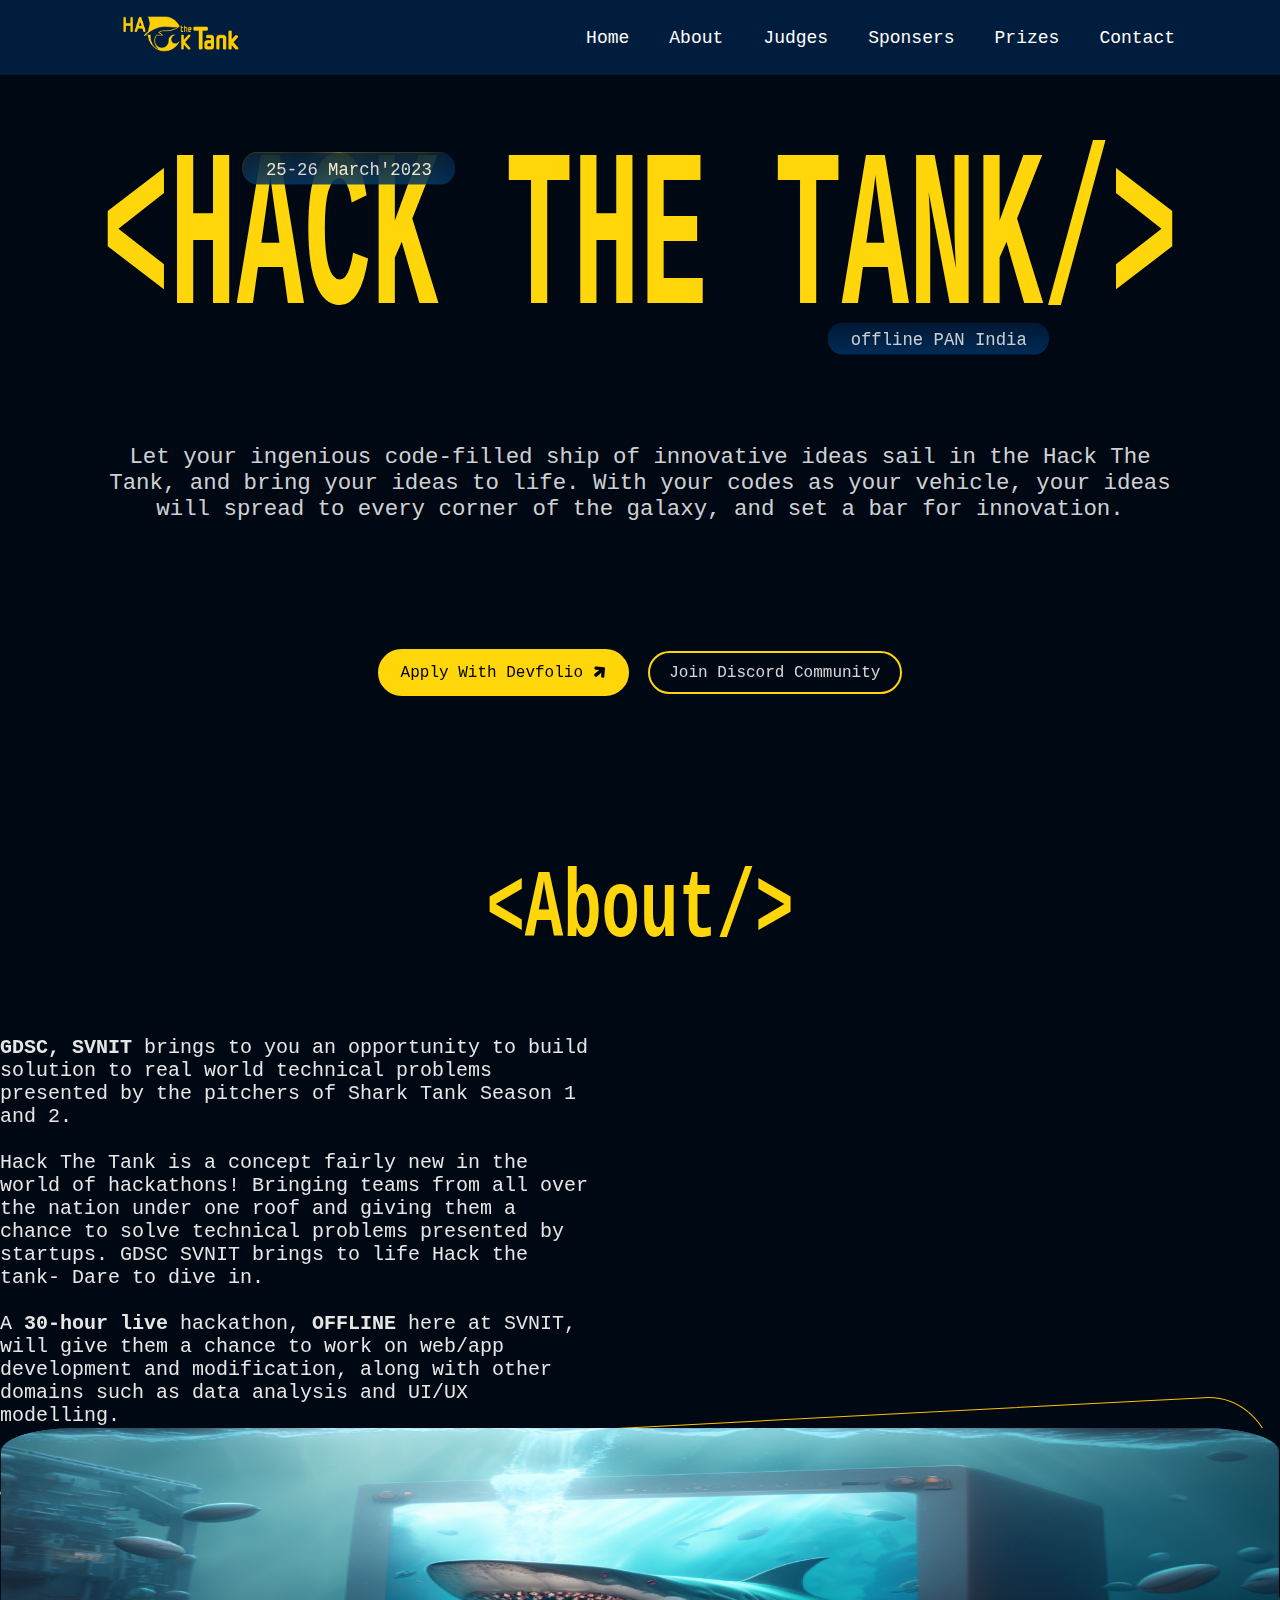
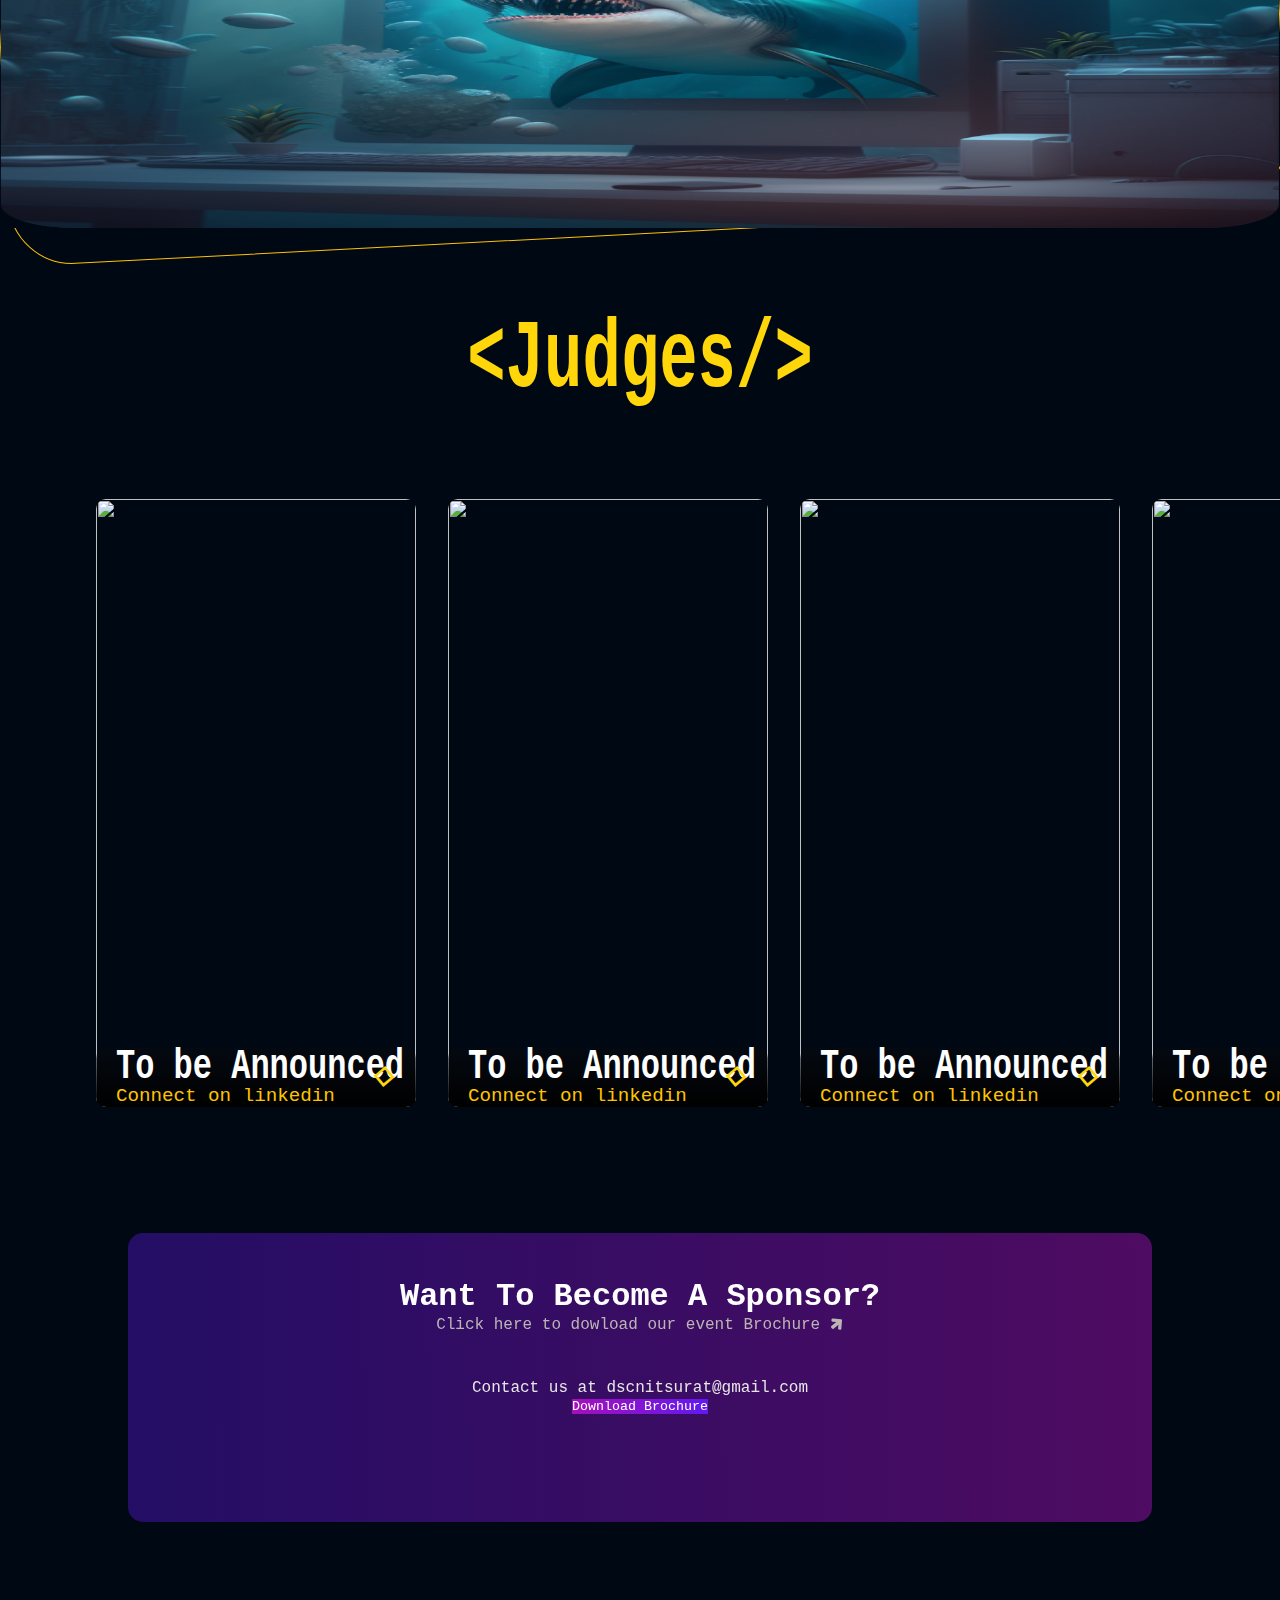
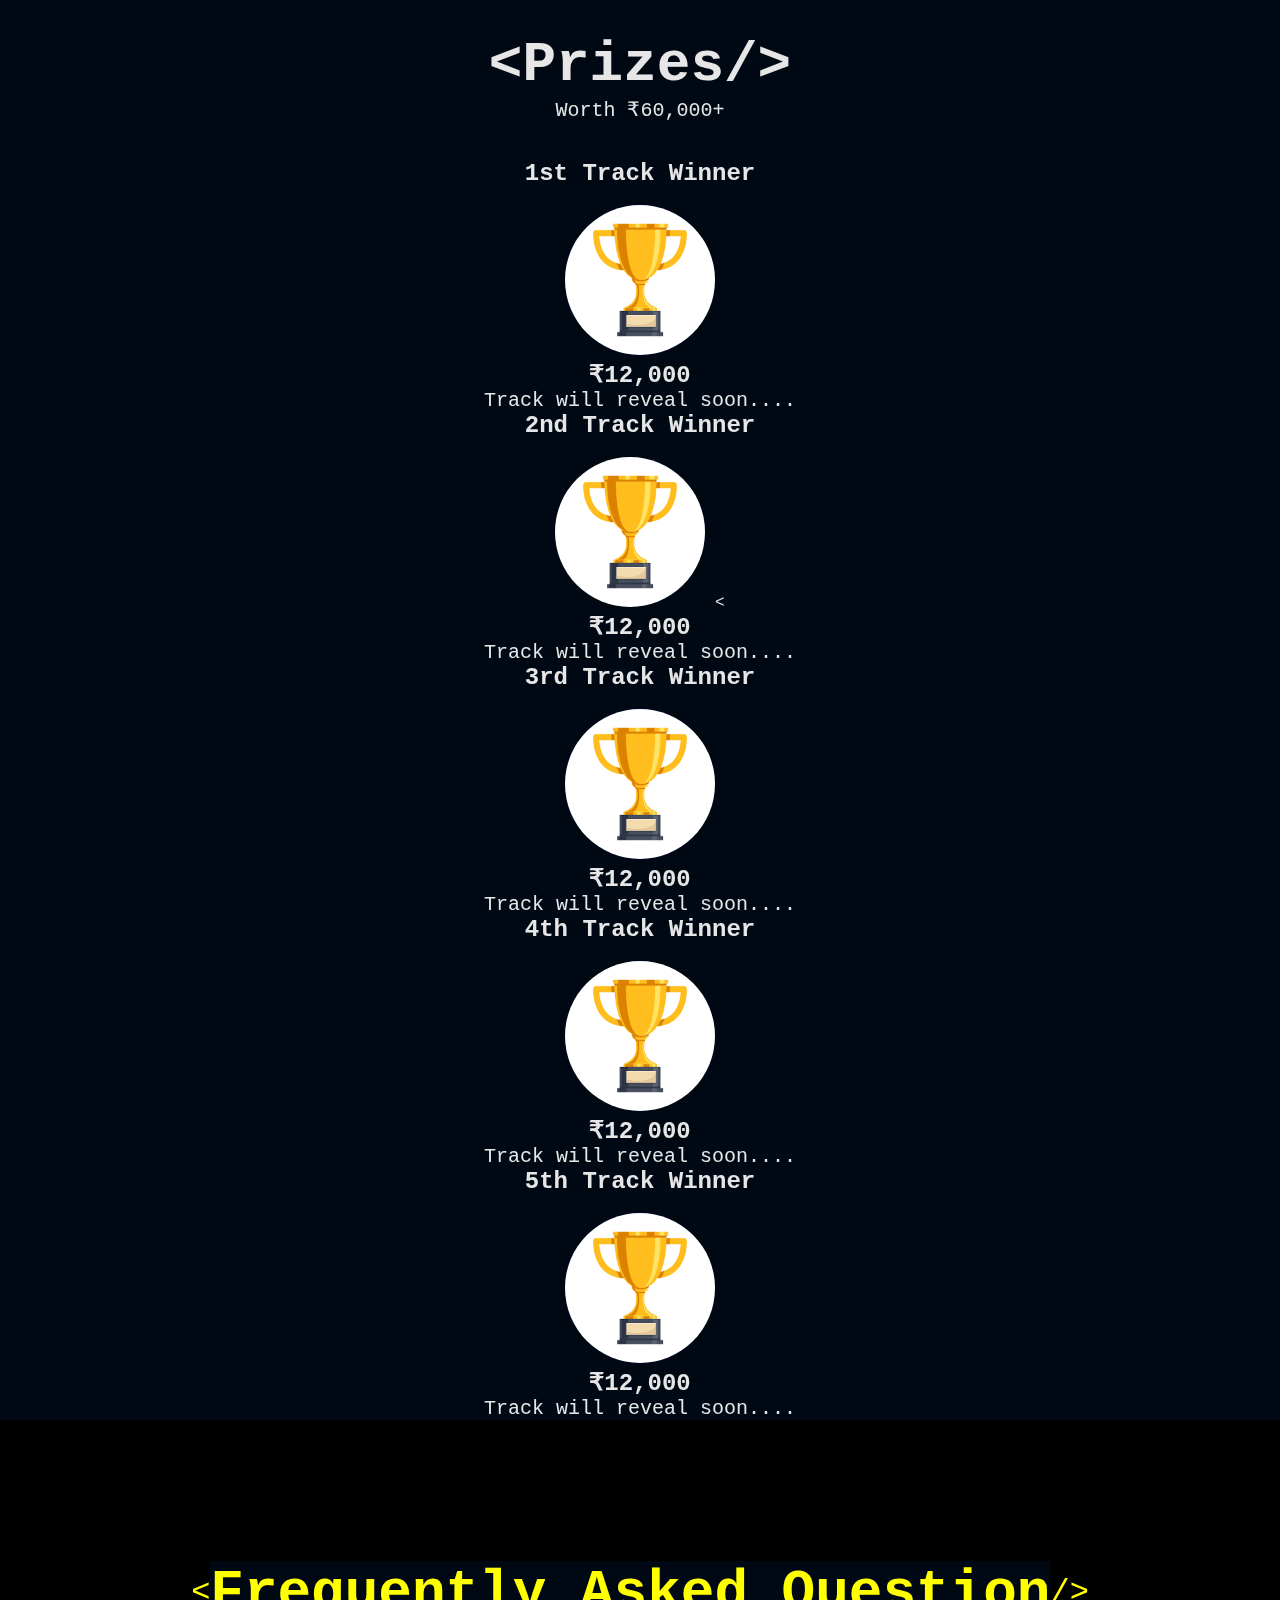
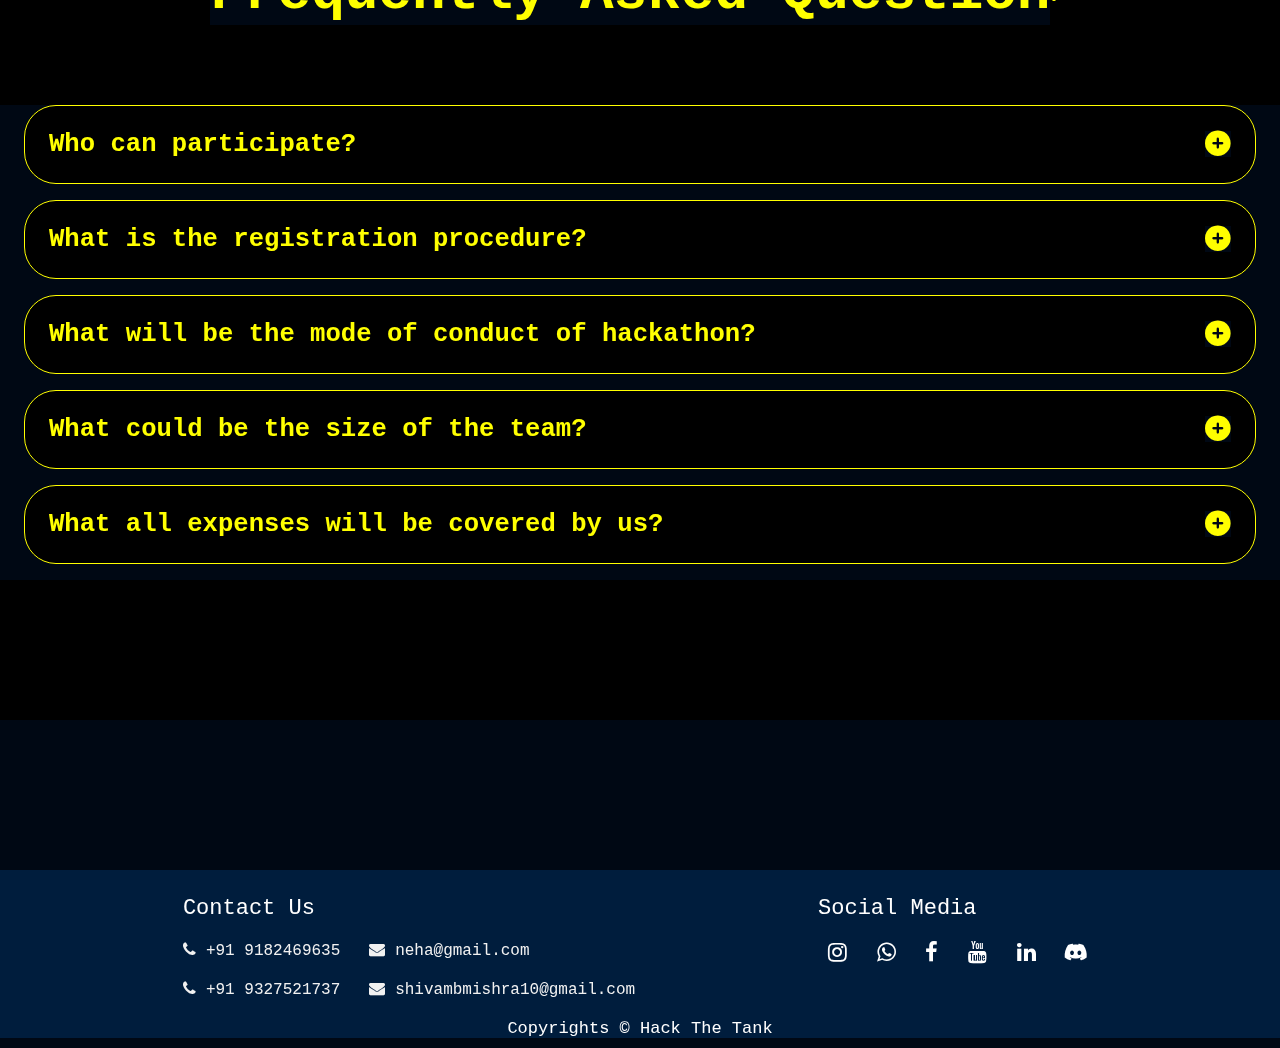
==== index.html @ 2a697204 "files updated" ====
<!DOCTYPE html>
<html lang="en">

<head>
    <meta charset="UTF-8">
    <meta http-equiv="X-UA-Compatible" content="IE=edge">
    <meta name="viewport" content="width=device-width, initial-scale=1.0">
    <title>Hack the Tank</title>
    <link rel="preconnect" href="https://fonts.gstatic.com" crossorigin>
    <link href="https://fonts.googleapis.com/css2?family=Montserrat:wght@100;400;900&family=Ubuntu&display=swap"
        rel="stylesheet">
    <link rel="stylesheet" href="https://cdnjs.cloudflare.com/ajax/libs/font-awesome/6.3.0/css/all.min.css">
    <link rel="stylesheet" href="https://cdnjs.cloudflare.com/ajax/libs/font-awesome/5.15.4/css/all.min.css" />
    <link href="https://cdn.jsdelivr.net/npm/bootstrap@5.3.0-alpha1/dist/css/bootstrap.min.css" rel="stylesheet"
        integrity="sha384-GLhlTQ8iRABdZLl6O3oVMWSktQOp6b7In1Zl3/Jr59b6EGGoI1aFkw7cmDA6j6gD" crossorigin="anonymous">
    <script src="https://cdn.jsdelivr.net/npm/bootstrap@5.3.0-alpha1/dist/js/bootstrap.bundle.min.js"
        integrity="sha384-w76AqPfDkMBDXo30jS1Sgez6pr3x5MlQ1ZAGC+nuZB+EYdgRZgiwxhTBTkF7CXvN"
        crossorigin="anonymous"></script>
    <link rel="stylesheet" href="navbar.css">
    <link rel="stylesheet" href="index.css">
    <link rel="stylesheet" href="about.css">
    <link rel="stylesheet" href="mentor.css">
    <link rel="stylesheet" href="sponsor.css">
    <link rel="stylesheet" href="styles.css">
    <link rel="stylesheet" href="fre_style.css">
    <link rel="stylesheet" href="footer.css">
</head>

<body>
    <nav>
        <i class="bi bi-list" id="menu-toggler"></i>
        <div class="log">
            <a href="#">
        <img  src="./images/LOG.png" width="135px" height="50px"/>
    </a>
    </div>
        <ul class="menu-items">
            <li class="list-items"><a href="#"></span>Home</a></li>
            <li class="list-items"><a href="#about"></span>About</a></li>
            <li class="list-items"><a href="#mentors"></span>Judges</a></li>
            <li class="list-items"><a href="#sponsi"></span>Sponsers</a></li>
            <li class="list-items"><a href="#prizes"></span>Prizes</a></li>
            
            <li class="list-items"><a href="#footer"></span>Contact</a></li>

        </ul>
    </nav>

    <!-- landing-page section -->
    <div class="landing-page">
        <div class="heading">
            <div>
                <<span class="title">HACK THE TANK/</span>>
                    <button class="date">25-26 March'2023</button>
                    <button class="pan">offline PAN India</button>
            </div>
            <div class="tx">Let your ingenious code-filled ship of innovative ideas sail in the Hack The Tank, and bring your
                ideas to life. With your codes as your vehicle, your ideas will spread to every corner of the
                galaxy, and set a bar for innovation.</div>

        </div>
        <div class="primary-btn">
            <button onclick="window.location.href='https://devfolio.co/discover';">
                <div class="reg">Apply With Devfolio <i class="fa fa-arrow-right" aria-hidden="true"
                        style="background: transparent;"></i></div>
            </button>
            <button class="join" onclick="window.location.href='https://devfolio.co/discover';">Join Discord Community</button>
        </div>
        <!-- <div class="social">
            <div><i class="fa fa-google" aria-hidden="true"></i>oogle</div>
            <div>facebook</div>
            <div><i class="fa fa-youtube-play" aria-hidden="true"></i>YouTube</div>
            <div><i class="fa fa-pinterest" aria-hidden="true"></i>Pinterest</div>
            <div><i class="fa fa-twitch" aria-hidden="true"></i>twitch</div>
            <div>webflow</div>
        </div> -->


        <!-- about section -->
        <div class="about-event" id="about">
            <h2>
                <<span>About</span>/>
            </h2>
            <div class="d-flex flex-wrap justify-content-around">
                <div class="left d-flex flex-column align-items-around justify-content-around">
                    <p class="cnt">

                        <B>GDSC, SVNIT</B> brings to you an opportunity to build solution to real world technical problems presented by the pitchers of
                        Shark Tank Season 1 and 2.
                        <br>
                        <br>
                        Hack The Tank is a concept fairly new in the world of hackathons! Bringing teams from all over the nation under one roof and giving them
                        a chance to solve technical problems presented by startups. GDSC SVNIT brings to life Hack the tank- Dare to dive in.
                        <br>
                        <br>
                        A <B>30-hour live</B> hackathon, <B>OFFLINE</B> here at SVNIT, will give them a chance to work on web/app development and modification, along
                        with other domains such as data analysis and UI/UX modelling.


                    </p>
                    <!-- <div class="btn">
                            <button><div class="reg">Register Now <i class="fa fa-arrow-right" aria-hidden="true" style="background: transparent;"></i></div></button>
                            <button class="join">Join Community</button>
                        </div> -->

                </div>
                <div class="right p-3">
                    <div class="box rotate-img">
                        <img src="images/shark.png" width="400px" height="400px" />
                        <!-- <div class="blur-box shark-code-blast">Shark + Code = Blast</div>
                        <div class="blur-box real-world-problems">Solve Real World Problems</div> -->
                    </div>
                </div>

            </div>


        </div>
        <div class="item"></div>

        <!-- mentors section -->
        <div class="mentors" id="mentors">
            <h2>
                <<span>Judges</span>/>
            </h2>
            <div class="cards">
                <ul class="list">
                    <li>
                        <div class="card">
                            <img src="https://tse1.mm.bing.net/th?id=OIP.k48HnEv9lTDXYWGV1NhrzAHaLG&pid=Api&P=0">
                            <div>
                                <h4>To be Announced</h4>
                                <a href="#" style="text-decoration: none;"><p>Connect on linkedin</p></a>
                                <a href="#" class="link"><i class="fa fa-arrow-right" aria-hidden="true"
                                        style="background: transparent;"></i></a>
                            </div>
                        </div>
                    </li>
                    <li>
                        <div class="card">
                            <img src="https://tse1.mm.bing.net/th?id=OIP.k48HnEv9lTDXYWGV1NhrzAHaLG&pid=Api&P=0">
                            <div>
                                <h4>To be Announced</h4>
                                <a href="#" style="text-decoration: none;"><p>Connect on linkedin</p></a>
                                <a href="#" class="link"><i class="fa fa-arrow-right" aria-hidden="true"
                                        style="background: transparent;"></i></a>
                            </div>
                        </div>
                    </li>
                    <li>
                        <div class="card">
                            <img src="https://tse1.mm.bing.net/th?id=OIP.k48HnEv9lTDXYWGV1NhrzAHaLG&pid=Api&P=0">
                            <div>
                                <h4>To be Announced</h4>
                                <a href="#" style="text-decoration: none;"><p>Connect on linkedin</p></a>
                                <a href="#" class="link"><i class="fa fa-arrow-right" aria-hidden="true"
                                        style="background: transparent;"></i></a>
                            </div>
                        </div>
                    </li>
                    <li>
                        <div class="card">
                            <img src="https://tse1.mm.bing.net/th?id=OIP.k48HnEv9lTDXYWGV1NhrzAHaLG&pid=Api&P=0">
                            <div>
                                <h4>To be Announced</h4>
                                <a href="#" style="text-decoration: none;"><p>Connect on linkedin</p></a>
                                <a href="#" class="link"><i class="fa fa-arrow-right" aria-hidden="true"
                                        style="background: transparent;"></i></a>
                            </div>
                        </div>
                    </li>
                    <li>
                        <div class="card">
                            <img src="https://tse1.mm.bing.net/th?id=OIP.k48HnEv9lTDXYWGV1NhrzAHaLG&pid=Api&P=0">
                            <div>
                                <h4>To be Announced</h4>
                                <a href="#" style="text-decoration: none;"><p>Connect on linkedin</p></a>
                                <a href="#" class="link"><i class="fa fa-arrow-right" aria-hidden="true"
                                        style="background: transparent;"></i></a>
                            </div>
                        </div>
                    </li>
                    <!-- <li>
                        <div class="card">
                            <img src="https://tse1.mm.bing.net/th?id=OIP.k48HnEv9lTDXYWGV1NhrzAHaLG&pid=Api&P=0">
                            <div>
                                <h4>To be Announced</h4>
                                <a href="#" style="text-decoration: none;"><p>Connect on linkedin</p></a>
                                <a href="#" class="link"><i class="fa fa-arrow-right" aria-hidden="true"
                                        style="background: transparent;"></i></a>
                            </div>
                        </div>
                    </li> -->
                </ul>
            </div>
        </div>

        <div class="sponser" id="sponsi">
            <span><h1>Want To Become A Sponsor?</h1></span>
            <a href="https://drive.google.com/file/d/17ED9cQ2px_5sQPadEXM6lPKBsqEjgon-/view?usp=share_link" download>Click here to dowload our event Brochure <i class="fa fa-arrow-right" aria-hidden="true"
                    style="background: transparent; transform: rotate(-40deg);"></i></a>
            <p>Contact us at dscnitsurat@gmail.com</p>
            <button class="btn btn-lg rounded-2" type="submit" onclick="window.open('https://drive.google.com/file/d/17ED9cQ2px_5sQPadEXM6lPKBsqEjgon-/view?usp=share_link')">Download Brochure</button>
        </div>
        <div id="prizes">
            <div class="prize-heading">
                <!-- <h1 style="font-size: 3rem;">Prizes</h1> -->
                <h2 style="font-size: 3.5rem;">
                    <<span>Prizes</span>/>
                </h2>
                <p class="cnt">Worth ₹60,000+</p>
            </div>
            <div class="row">
                
                <div class="prize-box col col-lg-1.2">
                    <h2>1st Track Winner</h2>
                        <br>
                    <img class="prize-img"
                        src="[data-uri]"
                        alt="trophy-img">
                    <h1>₹12,000</h1>
                    <p style="font-size: 20px;">Track will reveal soon....</p>
                </div>
                <div class="prize-box col col-lg-1.2">
                    <h2>2nd Track Winner</h2>
                        <br>
                    <img class="prize-img"
                        src="[data-uri]"
                        alt="trophy-img">
                    <  <h1>₹12,000</h1>
                    <p style="font-size: 20px;">Track will reveal soon....</p>
                </div>
                <div class="prize-box col col-lg-1.2">
                    <h2>3rd Track Winner</h2>
                        <br>
                    <img class="prize-img"
                        src="[data-uri]"
                        alt="trophy-img">
                        <h1>₹12,000</h1>
                    <p style="font-size: 20px;">Track will reveal soon....</p>
                </div>
                <div class="prize-box col col-lg-1.2">
                    <h2>4th Track Winner</h2>
                        <br>
                    <img class="prize-img"
                        src="[data-uri]"
                        alt="trophy-img">
                        <h1>₹12,000</h1>
                    <p style="font-size: 20px;">Track will reveal soon....</p>
                </div>
                <div class="prize-box col col-lg-1.2">
                    <h2>5th Track Winner</h2>
                        <br>
                    <img class="prize-img"
                        src="[data-uri]"
                        alt="trophy-img">
                        <h1>₹12,000</h1>
                    <p style="font-size: 20px;">Track will reveal soon....</p>
                </div>
            </div>
        </div>
        <div class="fre_questions">
            <div>


                <div class="top_freq">
                    <<span><h2 style="font-size: 3.5rem;">Frequently Asked Question</h2></span>/>

                </div>

                <div class="container">
                    <div class="acord">
                        <div class="acord-item" id="question1">
                            <a href="#question1" class="acord-link">
                                Who can participate?
                                <i class="fa-sharp fa-solid fa-circle-plus"></i>
                                <i class="fa-sharp fa-regular fa-circle-xmark"></i>



                            </a>
                            <div class="answer">
                                <p>
                                    All university students irrespective of any course are eligible to apply.
                                </p>

                            </div>
                        </div>

                        <div class="acord-item" id="question2">
                            <a href="#question2" class="acord-link">
                                What is the registration procedure?
                                <i class="fa-sharp fa-solid fa-circle-plus"></i>
                                <i class="fa-sharp fa-regular fa-circle-xmark"></i>



                            </a>
                            <div class="answer">

                                <p>Simply click on "Apply with Devfolio" button on our website and fill out the form. RSVP and other details will be shared closer to the hackathon.</p>


                            </div>
                        </div>

                        <div class="acord-item" id="question3">
                            <a href="#question3" class="acord-link">
                                What will be the mode of conduct of hackathon?
                                <i class="fa-sharp fa-solid fa-circle-plus"></i>
                                <i class="fa-sharp fa-regular fa-circle-xmark"></i>



                            </a>
                            <div class="answer">
                                <p>OFFLINE mode at NIT SURAT Campus itself.</p>

                            </div>
                        </div>

                        <div class="acord-item" id="question4">
                            <a href="#question4" class="acord-link">
                                What could be the size of the team?
                                <i class="fa-sharp fa-solid fa-circle-plus"></i>
                                <i class="fa-sharp fa-regular fa-circle-xmark"></i>



                            </a>
                            <div class="answer">
                                <p>You can make teams of up to 4 members. Lone wolfs are also welcome.</p>

                            </div>
                        </div>
                        <div class="acord-item" id="question5">
                            <a href="#question5" class="acord-link">
                                What all expenses will be covered by us?
                                <i class="fa-sharp fa-solid fa-circle-plus"></i>
                                <i class="fa-sharp fa-regular fa-circle-xmark"></i>



                            </a>
                            <div class="answer">
                                <p>Food, snacks,coffee and accommodation. As we are a student-run hackathon, travelling expenses won't be covered.</p>

                            </div>
                        </div>


                    </div>
                </div>
            </div>
        </div>

        <div class="main-footer">
            <div id="footer">
                <div class="contactDetails">
                    <h1>Contact Us</h1>
                    <!-- <span> -->
                    <li>
                      
                        <a href="tel:+919182469635">
                            <div class="fa fa-phone"></div>+91 9182469635  
                        </a>
                   
                    <!-- </li>
                    <li> -->
                        &nbsp
                        <a href="mailto:neha@gmail.com">
                            <div class="fa fa-envelope"></div>neha@gmail.com
                        </a>
                  
                    </li>
                  
                    <li>
                        <a href="tel:+919327521737">
                            <div class="fa fa-phone"></div>+91 9327521737
                        </a>
                    <!-- </li>
                    <li> -->
                        &nbsp
                        <a href="mailto:shivambmishra10@gmail.com">
                            <div class="fa fa-envelope"></div>shivambmishra10@gmail.com
                        </a>
                    </li>
                <!-- </span> -->
                </div>
                <div class="sociallogos">
                    <h1>Social Media</h1>
                    <div class="logobox">
                        <a target="_blank" href="https://www.instagram.com/dsc_nitsurat/?hl=en" class="fa fa-instagram"></a>
                        <a href="" class="fa fa-whatsapp"></a>
                        <a href="" class="fa fa-facebook"></a>
                        <a href="" class="fa fa-youtube"></a>
                        <a target="_blank" href="https://www.linkedin.com/company/dsc-nit-surat-powered-by-google-developers/" class="fa fa-linkedin"></a>
                        <a href="" class="bi bi-discord"></a>
                    </div>
                </div>
            </div>
            <footer class="copyright">Copyrights © Hack The Tank</footer>
        </div>
    </div>
    <script src="navbar.js"></script>
    <script type="module" src="https://unpkg.com/ionicons@5.5.2/dist/ionicons/ionicons.esm.js"></script>
    <script nomodule src="https://unpkg.com/ionicons@5.5.2/dist/ionicons/ionicons.js"></script>
</body>

</html>
---- navbar.css ----
@import url('https://fonts.googleapis.com/css2?family=Roboto:wght@100;300;400;500;700&display=swap');
@import url("https://cdn.jsdelivr.net/npm/bootstrap-icons@1.10.3/font/bootstrap-icons.css");

* {
    margin: 0;
    padding: 0;
    font-family: -apple-system, BlinkMacSystemFont, 'Segoe UI', 'Roboto', 'Oxygen',
    'Ubuntu', 'Cantarell', 'Fira Sans', 'Droid Sans', 'Helvetica Neue',
    sans-serif;
  -webkit-font-smoothing: antialiased;
  -moz-osx-font-smoothing: grayscale;

   

  font-family: source-code-pro, Menlo, Monaco, Consolas, 'Courier New',
    monospace;
}

nav {
    background-color: #001d3d;
    color: white;
    padding: 10px 10px;
    display: flex;
    justify-content: space-between;
    align-items: center;
    font-weight: 300;
    position: fixed;
    top:0;
    z-index:100;
    width: 100vw;
    font-size: large;
}
 
nav *{
    background-color: #001d3d;
}

.logo {
    margin-left: 90px;
    font-weight: 300;
}

nav ul {
    padding: 0;
    display: flex;
    justify-content: space-evenly;
    align-items: center;
    margin-right: 75px;
}

nav ul li {
    list-style-type: none;
    margin: 0px 20px;
}

nav ul li a {
    text-decoration: none;
    color: white;
}

.slash {
    color: #003566;
}

#menu-toggler {
    margin-left: 10px;
    display: none;
    position: relative;
    z-index:2;
    font-size:24px;
}

#search-button {
    font-weight: 50 !important;
    padding: 10px 12px;
    border: 1px solid rgb(163, 163, 163);
    border-radius: 50%;
}

@keyframes expand-sidebar {
    0% {
        left: -70vw;
    }

    100% {
        left: 0vw;
    }
}
@keyframes contract-sidebar {
    0% {
        left: 0vw;
    }

    100% {
        left: -70vw;
    }
}

@media screen and (max-width: 725px) {
    .logo{
        margin: 0px auto;
    }
    #menu-toggler {
        display: unset;
    }

    .menu-items {
        width:50vw;
        display:none;
        /* later on display will be changed to flex using js */
        flex-direction: column;
        justify-content: flex-start;
        position: absolute;
        top:10px;
        left:0vw;
        margin-top: 40px;
        background-color: #001d3d;
        margin-left: 0;
        height: 100vh;
        animation: contract-sidebar 0.2s linear 1;
    }

    nav ul li {
        margin: 10px 0;
    }

    .nav-visible {
        z-index: 5;
        position: absolute;
        left: 0vw;
        animation: expand-sidebar 0.2s linear 1;
    }
    .nav-hidden{
        position: absolute;
        left: -70vw;
        animation: contract-sidebar 0.2s linear 1;
    }
}
---- index.css ----
@import url('https://fonts.googleapis.com/css2?family=Roboto:wght@100;300;400;500;700&display=swap');

:root{
    --primary:#001D3D;
    --background:#000814;
    --secondary:#003566;
    --text:#FFC300;
    --textSecondary:white;
    --shadow:rgba(0, 0, 0, 0.35) 0px 5px 15px;
    --border:#ffd60a;
  }
  
  *{
    margin: 0;
    padding: 0;
    box-sizing: border-box;
    background-color: var(--background);
  }
  body {
    margin: 0;
    font-family: -apple-system, BlinkMacSystemFont, 'Segoe UI', 'Roboto', 'Oxygen',
      'Ubuntu', 'Cantarell', 'Fira Sans', 'Droid Sans', 'Helvetica Neue',
      sans-serif;
    -webkit-font-smoothing: antialiased;
    -moz-osx-font-smoothing: grayscale;
  }
  
  code {
    font-family: source-code-pro, Menlo, Monaco, Consolas, 'Courier New',
      monospace;
  }
  body{
    
    overflow-x: hidden;
  }

  .landing-page{
    margin-top: 2vh;
  }

  
  .landing-page .heading{
    display: flex;
    flex-direction: column;
    gap: 3vh;
    cursor: default;
    position: relative;
  }

  .landing-page .date{
    position: absolute;
    top:18px;
    left:290px;
    /* font-family: 'Roboto',sans-serif; */
   
      
      font-family: -apple-system, BlinkMacSystemFont, 'Segoe UI', 'Roboto', 'Oxygen',
        'Ubuntu', 'Cantarell', 'Fira Sans', 'Droid Sans', 'Helvetica Neue',
        sans-serif;
      -webkit-font-smoothing: antialiased;
      -moz-osx-font-smoothing: grayscale;
    
    
  
      font-family: source-code-pro, Menlo, Monaco, Consolas, 'Courier New',
        monospace;
    
    text-align: center;
    padding: 0.3vh 1vw;
    color: white;
    background: linear-gradient(var(--primary),var(--secondary));
    opacity: 0.8;
    border-radius: 25px;
    -webkit-backdrop-filter: blur(10px);
    backdrop-filter: blur(10px);
    font-size: 0.6rem;
    cursor: pointer;
    transform: scaleX(1.8);
    border: none;
  }

  .landing-page .pan{
    position: absolute;
    top:103px;
    right:280px;
    font-family: -apple-system, BlinkMacSystemFont, 'Segoe UI', 'Roboto', 'Oxygen',
    'Ubuntu', 'Cantarell', 'Fira Sans', 'Droid Sans', 'Helvetica Neue',
    sans-serif;
  -webkit-font-smoothing: antialiased;
  -moz-osx-font-smoothing: grayscale;



  font-family: source-code-pro, Menlo, Monaco, Consolas, 'Courier New',
    monospace;
    text-align: center;
    padding: 0.3vh 1vw;
    color: white;
    background: linear-gradient(var(--primary),var(--secondary));
    opacity: 0.8;
    border-radius: 25px;
    -webkit-backdrop-filter: blur(10px);
    backdrop-filter: blur(10px);
    font-size: 0.6rem;
    cursor: pointer;
    transform: scaleX(1.8);
    border: none;
  }

  .landing-page .heading div:first-child{
    font-size: 7rem;
    font-family: -apple-system, BlinkMacSystemFont, 'Segoe UI', 'Roboto', 'Oxygen',
    'Ubuntu', 'Cantarell', 'Fira Sans', 'Droid Sans', 'Helvetica Neue',
    sans-serif;
  -webkit-font-smoothing: antialiased;
  -moz-osx-font-smoothing: grayscale;



  font-family: source-code-pro, Menlo, Monaco, Consolas, 'Courier New',
    monospace;
    text-align: center;
    margin: 18vh 0 8vh 0;
    color: var(--border);
    transform:scaleY(2);
    font-weight: bold;
  }

  .landing-page .heading .tx{
    font-family: -apple-system, BlinkMacSystemFont, 'Segoe UI', 'Roboto', 'Oxygen',
    'Ubuntu', 'Cantarell', 'Fira Sans', 'Droid Sans', 'Helvetica Neue',
    sans-serif;
  -webkit-font-smoothing: antialiased;
  -moz-osx-font-smoothing: grayscale;



  font-family: source-code-pro, Menlo, Monaco, Consolas, 'Courier New',
    monospace;
    text-align: center;
    margin: 3vw 8vw;
    color: rgba(255, 255, 255, 0.836);
    font-size: 1.4rem;
  }

   .primary-btn{
    display: flex;
    justify-content: center;
    align-items: center;
    gap: 1.5vw;
  }

   .primary-btn button div{
    font-family: -apple-system, BlinkMacSystemFont, 'Segoe UI', 'Roboto', 'Oxygen',
        'Ubuntu', 'Cantarell', 'Fira Sans', 'Droid Sans', 'Helvetica Neue',
        sans-serif;
      -webkit-font-smoothing: antialiased;
      -moz-osx-font-smoothing: grayscale;
    
    
  
      font-family: source-code-pro, Menlo, Monaco, Consolas, 'Courier New',
        monospace;
    text-align: center;
    margin: -1px;
    padding: 1.2vh 1.5vw;
    color: black;
    background-color: var(--border);
    border: 2px solid var(--border);
    border-radius: 25px;
    font-size: medium;
  }

  .primary-btn button{
    border: 2px solid var(--border);
    border-radius: 25px;
    background: transparent;
  }

  .reg i{
    transform: rotate(-40deg);
  }

   .reg{
    transition: 0.1s ease;
    cursor: pointer;
  }

   .reg:hover{
    transform: rotate(-7deg);
    transition: 0.1s ease;
  }

   .primary-btn button:last-child{
    font-family: -apple-system, BlinkMacSystemFont, 'Segoe UI', 'Roboto', 'Oxygen',
    'Ubuntu', 'Cantarell', 'Fira Sans', 'Droid Sans', 'Helvetica Neue',
    sans-serif;
  -webkit-font-smoothing: antialiased;
  -moz-osx-font-smoothing: grayscale;



  font-family: source-code-pro, Menlo, Monaco, Consolas, 'Courier New',
    monospace;
    text-align: center;
    margin: 10vh 0vw;
    padding: 1.2vh 1.5vw;
    color: rgba(255, 255, 255, 0.836);
    background-color: transparent;
    border: 2px solid var(--border);
    border-radius: 25px;
    font-size: medium;
    cursor: pointer;
  }

  .landing-page .social{
    display: grid;
    width: 100%;
    gap:1rem;
    grid-template-columns: repeat(auto-fit, minmax(100px,1fr));
    text-align: center;
    margin: 0 auto;
    margin-top: 15vh;
    margin-bottom: 3vh;
  }

  .landing-page .social div{
    font-size: 2rem;
    font-family: -apple-system, BlinkMacSystemFont, 'Segoe UI', 'Roboto', 'Oxygen',
    'Ubuntu', 'Cantarell', 'Fira Sans', 'Droid Sans', 'Helvetica Neue',
    sans-serif;
  -webkit-font-smoothing: antialiased;
  -moz-osx-font-smoothing: grayscale;



  font-family: source-code-pro, Menlo, Monaco, Consolas, 'Courier New',
    monospace;
    color: rgb(158, 155, 155);
  }

@media screen and (max-width:1024px){
  .landing-page .pan,.landing-page .date{
    font-size: 0.4rem;
  }
  .landing-page .heading div:first-child{
    font-size: 5rem;
  }
  .landing-page .heading .tx{
    font-size: small;
  }
  .landing-page .btn button div,.landing-page .btn button:last-child{
    font-size: small;
  }
  .landing-page .social div{
    font-size: 1.5rem;
  }
  .landing-page .pan{
    top:70px;
    right:230px;
  }
  .landing-page .date{
    top:12px;
    left:240px;
  }
}

@media screen and (max-width:768px){
  .landing-page .heading div:first-child{
    font-size: 4rem;
  }
  .landing-page .heading .tx{
    font-size: 13px;
  }
  .landing-page .btn button div,.landing-page .btn button:last-child{
    font-size: 12px;
  }
  .landing-page .social div{
    font-size: 1.2rem;
  }
  .landing-page .pan{
    top:58px;
    right:158px;
  }
  .landing-page .date{
    top:8px;
    left:170px;
  }
}

@media screen and (max-width:425px){
  .landing-page .pan,.landing-page .date{
    font-size: 0.3rem;
  }
  .landing-page .heading div:first-child{
    font-size: 2rem;
    transform: scaleY(3);
  }
  .landing-page .heading .tx{
    font-size: 10px;
    margin-top: 1vh;
  }
  .landing-page .btn button div,.landing-page .btn button:last-child{
    font-size: 10px;
    padding:0.8vh 1.5vh;
  }
  .landing-page .social{
    margin-top: 8vh;
  }
  .landing-page .pan{
    top:27px;
    right:108px;
  }
  .landing-page .date{
    top:0;
    left:110px;
  }
}

.cnt
{
  font-family: -apple-system, BlinkMacSystemFont, 'Segoe UI', 'Roboto', 'Oxygen',
  'Ubuntu', 'Cantarell', 'Fira Sans', 'Droid Sans', 'Helvetica Neue',
  sans-serif;
-webkit-font-smoothing: antialiased;
-moz-osx-font-smoothing: grayscale;



font-family: source-code-pro, Menlo, Monaco, Consolas, 'Courier New',
  monospace;
  font-size: 20px;
}

.log
{
  
  margin-left: 100px;
}
h2
{
  font-family: -apple-system, BlinkMacSystemFont, 'Segoe UI', 'Roboto', 'Oxygen',
  'Ubuntu', 'Cantarell', 'Fira Sans', 'Droid Sans', 'Helvetica Neue',
  sans-serif;
-webkit-font-smoothing: antialiased;
-moz-osx-font-smoothing: grayscale;



font-family: source-code-pro, Menlo, Monaco, Consolas, 'Courier New',
  monospace;
}
---- about.css ----
:root {
    --light-yellow: #ffd60a;
    --dark-yellow: #ffc300;
    --background: #000814;
    
}
/* .about-event{
    background-color: #000814;
    color: #ffffff;
    display: grid;
    gap: 2rem;
    grid-template-areas: 'about-heading about-heading about-heading about-heading about-heading' 'about-event-para-1 about-event-para-1 about-event-para-1 shark shark' 'about-event-para-2 about-event-para-2 about-event-para-2 shark shark' ;
    padding: 8%;
} */
.about-event h2{
    font-size: 4rem;
    font-family: -apple-system, BlinkMacSystemFont, 'Segoe UI', 'Roboto', 'Oxygen',
    'Ubuntu', 'Cantarell', 'Fira Sans', 'Droid Sans', 'Helvetica Neue',
    sans-serif;
  -webkit-font-smoothing: antialiased;
  -moz-osx-font-smoothing: grayscale;



  font-family: source-code-pro, Menlo, Monaco, Consolas, 'Courier New',
    monospace;
    color: var(--border);
    margin: 10vh;
    text-align: center;
    transform: scaleY(1.5);
}
.box img {
    width: 100%;
    position: relative;
    transform: rotate(3deg);
}
/* .box {
    font-size: 20px;
    text-align: justify;
    text-justify: inter-word;
}
.box:nth-child(1) {grid-area: about-heading; font-family: 'League Gothic', sans-serif; color: var(--dark-yellow); font-size: 5.2rem; text-align: center;}
.box:nth-child(2) {grid-area: about-event-para-1; padding-right: 4rem;}
.box:nth-child(3) {grid-area: about-event-para-2; padding-right: 4rem;}
.box:nth-child(4) {grid-area: shark;}
.primary-btn{
    background-color: #ffc300;
    color: #000814;
    font-size: 1.6rem;
    padding: 1rem;
    border-radius: 4rem;
    margin: -3px;
    
}
.primary-btn:hover {
    transform: rotate(-4deg);
} */
/* @media (max-width: 30rem) {
    .box:nth-child(1) {
        font-size: 4rem;
    }
    .about-event{
        grid-template-areas: 'about-heading' 'shark' 'about-event-para-1' 'about-event-para-2';
    }
    .box {
        font-size: 1.4rem;
    }
    .box:nth-child(2) {grid-area: about-event-para-1; padding-right: 0rem;}
.box:nth-child(3) {grid-area: about-event-para-2; padding-right: 0rem;}
} */
/* .blur-box {
    opacity: 60%;
    padding: 1rem;
    border-radius: 4rem;
    background: rgba(0, 29, 61, 0.4);
    
} */
/* .box .shark-code-blast {
    margin-top: -80%;
    margin-right: -15%;
    float: right;
}
.box .real-world-problems {
    margin-top: -25%;
    margin-left: -15%;
    float: left;
} */
.rotate-img {
    transform: rotate(-3deg);
    border: 1px solid var(--dark-yellow);
    border-radius: 4rem;
}
.button-back {
    box-shadow: 0 0 0 5px #ffc300;
    width: fit-content;
    margin-top: 4rem;
    border-radius: 5rem;   
}
.left{
    max-width: 600px;
    /* min-height: 400px; */
}
---- mentor.css ----
@import url('https://fonts.googleapis.com/css2?family=Roboto:wght@100;300;400;500;700&display=swap');

:root{
    --primary:#001D3D;
    --background:#000814;
    --secondary:#003566;
    --text:#FFC300;
    --textSecondary:white;
    --shadow:rgba(0, 0, 0, 0.35) 0px 5px 15px;
    --border:#ffd60a;
  }
  
  *{
    margin: 0;
    padding: 0;
    box-sizing: border-box;
    background-color: var(--background);
    font-family: -apple-system, BlinkMacSystemFont, 'Segoe UI', 'Roboto', 'Oxygen',
    'Ubuntu', 'Cantarell', 'Fira Sans', 'Droid Sans', 'Helvetica Neue',
    sans-serif;
  -webkit-font-smoothing: antialiased;
  -moz-osx-font-smoothing: grayscale;



  font-family: source-code-pro, Menlo, Monaco, Consolas, 'Courier New',
    monospace;
  }

  /* .mentors{
    display: flex;
  } */

  .mentors h2{
    font-size: 4rem;
    color: var(--border);
    margin: 10vh;
    text-align: center;
    transform: scaleY(1.5);
    font-family: -apple-system, BlinkMacSystemFont, 'Segoe UI', 'Roboto', 'Oxygen',
    'Ubuntu', 'Cantarell', 'Fira Sans', 'Droid Sans', 'Helvetica Neue',
    sans-serif;
  -webkit-font-smoothing: antialiased;
  -moz-osx-font-smoothing: grayscale;



  font-family: source-code-pro, Menlo, Monaco, Consolas, 'Courier New',
    monospace;
  }

  .mentors .list{
    display: flex;
    list-style: none;
    overflow-x: scroll;
    -ms-overflow-style:none;
    scrollbar-width:none;
    padding-left: 6vw;
    height: 75vh;
    font-family: -apple-system, BlinkMacSystemFont, 'Segoe UI', 'Roboto', 'Oxygen',
    'Ubuntu', 'Cantarell', 'Fira Sans', 'Droid Sans', 'Helvetica Neue',
    sans-serif;
  -webkit-font-smoothing: antialiased;
  -moz-osx-font-smoothing: grayscale;



  font-family: source-code-pro, Menlo, Monaco, Consolas, 'Courier New',
    monospace;
  }

  .mentors .list::-webkit-scrollbar{
    display: none;
  }

  .mentors .cards{
    height: max-content
    font-family: -apple-system, BlinkMacSystemFont, 'Segoe UI', 'Roboto', 'Oxygen',
    'Ubuntu', 'Cantarell', 'Fira Sans', 'Droid Sans', 'Helvetica Neue',
    sans-serif;
  -webkit-font-smoothing: antialiased;
  -moz-osx-font-smoothing: grayscale;



  font-family: source-code-pro, Menlo, Monaco, Consolas, 'Courier New',
    monospace;
  }

  .mentors .card{
    width: 25vw;
    height: 90%;
    overflow-y: visible;
    position: relative;
    margin: 1vw 1vw 1vw 1.5vw;
    text-align: center;
    border-radius: 10px;
    padding: 1vw;
    border-color: var(--border);
    transition: 0.5s;
    font-family: -apple-system, BlinkMacSystemFont, 'Segoe UI', 'Roboto', 'Oxygen',
    'Ubuntu', 'Cantarell', 'Fira Sans', 'Droid Sans', 'Helvetica Neue',
    sans-serif;
  -webkit-font-smoothing: antialiased;
  -moz-osx-font-smoothing: grayscale;



  font-family: source-code-pro, Menlo, Monaco, Consolas, 'Courier New',
    monospace;
}

.mentors .card img{
    position: absolute;
    height: 100%;
    width: 100%;
    border-radius: 10px;
    top: 0;
    bottom: 0;
    right: 0;
    left: 0;
    font-family: -apple-system, BlinkMacSystemFont, 'Segoe UI', 'Roboto', 'Oxygen',
    'Ubuntu', 'Cantarell', 'Fira Sans', 'Droid Sans', 'Helvetica Neue',
    sans-serif;
  -webkit-font-smoothing: antialiased;
  -moz-osx-font-smoothing: grayscale;



  font-family: source-code-pro, Menlo, Monaco, Consolas, 'Courier New',
    monospace;
}

.mentors .card div{
  z-index: 20;
  background:transparent;
  bottom: 0;
  position: absolute;
  background-image: linear-gradient(#0c0c0c5e,black);
  width: 100%;
  left: 0;
  border-radius: 10px;
  font-family: -apple-system, BlinkMacSystemFont, 'Segoe UI', 'Roboto', 'Oxygen',
  'Ubuntu', 'Cantarell', 'Fira Sans', 'Droid Sans', 'Helvetica Neue',
  sans-serif;
-webkit-font-smoothing: antialiased;
-moz-osx-font-smoothing: grayscale;



font-family: source-code-pro, Menlo, Monaco, Consolas, 'Courier New',
  monospace;
}

.mentors .card div h4{
  background: transparent;
  color: white;
  text-align: left;
  font-size: 2rem;
  margin-left: 20px;
  transform: scaleY(1.3);
  font-family: -apple-system, BlinkMacSystemFont, 'Segoe UI', 'Roboto', 'Oxygen',
  'Ubuntu', 'Cantarell', 'Fira Sans', 'Droid Sans', 'Helvetica Neue',
  sans-serif;
-webkit-font-smoothing: antialiased;
-moz-osx-font-smoothing: grayscale;



font-family: source-code-pro, Menlo, Monaco, Consolas, 'Courier New',
  monospace;
}

.mentors .card div p{
  background: transparent;
  color:var(--text);
  font-size: 1.2rem;
  margin-left: 20px;
  text-align: left;
  font-family: -apple-system, BlinkMacSystemFont, 'Segoe UI', 'Roboto', 'Oxygen',
  'Ubuntu', 'Cantarell', 'Fira Sans', 'Droid Sans', 'Helvetica Neue',
  sans-serif;
-webkit-font-smoothing: antialiased;
-moz-osx-font-smoothing: grayscale;



font-family: source-code-pro, Menlo, Monaco, Consolas, 'Courier New',
  monospace;
}

.mentors .link{
  position: absolute;
  font-size: 2.5rem;
  font-weight: 100;
  right: 20px;
  bottom: 12px;
  background:transparent;
  font-family: -apple-system, BlinkMacSystemFont, 'Segoe UI', 'Roboto', 'Oxygen',
  'Ubuntu', 'Cantarell', 'Fira Sans', 'Droid Sans', 'Helvetica Neue',
  sans-serif;
-webkit-font-smoothing: antialiased;
-moz-osx-font-smoothing: grayscale;



font-family: source-code-pro, Menlo, Monaco, Consolas, 'Courier New',
  monospace;
}

.mentors .link i{
  transform: rotate(-40deg);
  color: var(--border);
  font-family: -apple-system, BlinkMacSystemFont, 'Segoe UI', 'Roboto', 'Oxygen',
  'Ubuntu', 'Cantarell', 'Fira Sans', 'Droid Sans', 'Helvetica Neue',
  sans-serif;
-webkit-font-smoothing: antialiased;
-moz-osx-font-smoothing: grayscale;



font-family: source-code-pro, Menlo, Monaco, Consolas, 'Courier New',
  monospace;
}

@media screen and (max-width:1024px) {
  .mentors .card div h4{
    font-size: 1.5rem;
  }
  
  .mentors .card div p{
    font-size: 1rem;
  }
  
  .mentors .link{
    font-size: 2rem;
  }

  .mentors .card{
    width: 30vw;
  }
}

@media screen and (max-width:768px){
  .mentors .card div h4{
    font-size: 1.2rem;
  }
  
  .mentors .card div p{
    font-size: 0.8rem;
  }
  
  .mentors .link{
    font-size: 1.5rem;
  }

  .mentors .card{
    width: 33vw;
  }
  .mentors .list{
    height: 70vh;
  }
}

@media screen and (max-width:425px){
  .mentors .card{
    width: 80vw;
  }
  .mentors h2{
    font-size: 2.6rem;
    text-align: center;
  }
}
---- sponsor.css ----
@import url('https://fonts.googleapis.com/css2?family=Roboto:wght@100;300;400;500;700&display=swap');

:root{
    --primary:#001D3D;
    --background:#000814;
    --secondary:#003566;
    --text:#FFC300;
    --textSecondary:white;
    --shadow:rgba(0, 0, 0, 0.35) 0px 5px 15px;
    --border:#ffd60a;
  }
  
  *{
    margin: 0;
    padding: 0;
    box-sizing: border-box;
    background-color: var(--background);
    font-family: -apple-system, BlinkMacSystemFont, 'Segoe UI', 'Roboto', 'Oxygen',
    'Ubuntu', 'Cantarell', 'Fira Sans', 'Droid Sans', 'Helvetica Neue',
    sans-serif;
  -webkit-font-smoothing: antialiased;
  -moz-osx-font-smoothing: grayscale;



  font-family: source-code-pro, Menlo, Monaco, Consolas, 'Courier New',
    monospace;
  }

  .sponser{
    color:white;
    width: 80vw;
    margin: 8vh 10vw;
    text-align: center;
    background: linear-gradient(89deg, rgba(97, 25, 241, 0.37) 0.00%, rgba(165, 16, 185, 0.473) 100.00%);
    border-radius: 15px;
  }

  .sponser h1,a,p,button{
    background: transparent;
  }

  .sponser h1{
    padding-top: 5vh;
  }

  .sponser a{
    color: rgb(187, 181, 181);
    text-decoration: none;
    padding-bottom: 4vh;
  }

  .sponser p{
    padding-top: 5vh;
  }

  .sponser button{
    margin-bottom: 12vh;
    color: white;
    background: linear-gradient(89deg,  rgb(165, 16, 185) 0.00%, rgb(97, 25, 241) 100.00%);
    border: none;
  }
---- styles.css ----
#prizes {
    text-align: center;
    /* padding: 0% 15%; */
    background-color: #1E1E1E;
    color: #e6e6e6;
    font-family: -apple-system, BlinkMacSystemFont, 'Segoe UI', 'Roboto', 'Oxygen',
    'Ubuntu', 'Cantarell', 'Fira Sans', 'Droid Sans', 'Helvetica Neue',
    sans-serif;
  -webkit-font-smoothing: antialiased;
  -moz-osx-font-smoothing: grayscale;



  font-family: source-code-pro, Menlo, Monaco, Consolas, 'Courier New',
    monospace;
}

.prize-heading {
    text-align: center;
    padding: 3% 25%;
    font-family: -apple-system, BlinkMacSystemFont, 'Segoe UI', 'Roboto', 'Oxygen',
    'Ubuntu', 'Cantarell', 'Fira Sans', 'Droid Sans', 'Helvetica Neue',
    sans-serif;
  -webkit-font-smoothing: antialiased;
  -moz-osx-font-smoothing: grayscale;



  font-family: source-code-pro, Menlo, Monaco, Consolas, 'Courier New',
    monospace;
}

.prize-heading h1 {
    font-family: -apple-system, BlinkMacSystemFont, 'Segoe UI', 'Roboto', 'Oxygen',
    'Ubuntu', 'Cantarell', 'Fira Sans', 'Droid Sans', 'Helvetica Neue',
    sans-serif;
  -webkit-font-smoothing: antialiased;
  -moz-osx-font-smoothing: grayscale;



  font-family: source-code-pro, Menlo, Monaco, Consolas, 'Courier New',
    monospace;
}



#prizes h1,
p {
    color: #e6e6e6;
    font-family: -apple-system, BlinkMacSystemFont, 'Segoe UI', 'Roboto', 'Oxygen',
    'Ubuntu', 'Cantarell', 'Fira Sans', 'Droid Sans', 'Helvetica Neue',
    sans-serif;
  -webkit-font-smoothing: antialiased;
  -moz-osx-font-smoothing: grayscale;



  font-family: source-code-pro, Menlo, Monaco, Consolas, 'Courier New',
    monospace;
}

.prize-heading h1,
.prize-box img+h1 {
    font-family: -apple-system, BlinkMacSystemFont, 'Segoe UI', 'Roboto', 'Oxygen',
    'Ubuntu', 'Cantarell', 'Fira Sans', 'Droid Sans', 'Helvetica Neue',
    sans-serif;
  -webkit-font-smoothing: antialiased;
  -moz-osx-font-smoothing: grayscale;



  font-family: source-code-pro, Menlo, Monaco, Consolas, 'Courier New',
    monospace;
    font-size: 1.5rem;

}

.prize-img {
    font-family: -apple-system, BlinkMacSystemFont, 'Segoe UI', 'Roboto', 'Oxygen',
    'Ubuntu', 'Cantarell', 'Fira Sans', 'Droid Sans', 'Helvetica Neue',
    sans-serif;
  -webkit-font-smoothing: antialiased;
  -moz-osx-font-smoothing: grayscale;



  font-family: source-code-pro, Menlo, Monaco, Consolas, 'Courier New',
    monospace;
    border-radius: 100px;
    width: 150px;
}
---- fre_style.css ----
/* *{
    margin: 0;
    padding: 0;
    box-sizing: inherit;
} */

html{
    /* font-size: 10px; */
    box-sizing: border-box;
    /* font-weight: 300;   */
}


.top_freq{
    display: flex;
    align-items: center;
    justify-content: center;
    
    font-size: 2rem;
    padding-bottom: 5rem;
    


    background-color: black;
    color: yellow;
    

    
    
    font-family: -apple-system, BlinkMacSystemFont, 'Segoe UI', 'Roboto', 'Oxygen',
    'Ubuntu', 'Cantarell', 'Fira Sans', 'Droid Sans', 'Helvetica Neue',
    sans-serif;
  -webkit-font-smoothing: antialiased;
  -moz-osx-font-smoothing: grayscale;



  font-family: source-code-pro, Menlo, Monaco, Consolas, 'Courier New',
    monospace;
    font-weight: 500;
    

}











.fre_questions{
    width: 100%;
    height: 100vh;
    background-color: black;
    display: flex;
    align-items: center;
    justify-content: center;
    
    
}

.container{
    width: 100%;
    max-width: 80rem;
    margin: 0 auto;
    padding: 0 1.5rem;
    font-family: 'Montserrat', sans-serif;
    font-weight: 550;


}

.acord-item{

    background-color: black;
    border: 1px solid yellow;
    border-radius: 2rem;
    margin-bottom: 1rem;
    padding: 1rem;


    
    
}
.acord-link{
    font-size: 1.6rem;
    color: black;
    text-decoration: none;
    background-color: black;
    width: 100%;
    display: flex;
    align-items: center;
    justify-content: space-between;
    padding: 1rem 0;
}

.acord-link{
    color: yellow;
    padding: 0.5rem;

}

.acord-link .fa-circle-xmark{
    display: none;
}

.answer{
    max-height: 0;
    overflow: hidden;
    position: relative;
    color: bisque;
    background-color: black;
    transition: max-height 650ms;
    font-weight: 400;

}

.answer p{
    font-size: 1.4rem;
    padding: 2rem;

}

.acord-item:target .answer{
    max-height: 20rem;


}

.acord-item:target .acord-item{
    max-height: 20rem;
    border-radius: 10px;


}

.acord-item:target .acord-link .fa-circle-plus{
    display: none;


}
.acord-item:target .acord-link .fa-circle-xmark{
    display: block;
    

}
---- footer.css ----
@import url(https://cdnjs.cloudflare.com/ajax/libs/font-awesome/4.6.3/css/font-awesome.css);
@import url('https://fonts.googleapis.com/css2?family=Montserrat:wght@400;500;600;700&display=swap');
@import url('https://fonts.googleapis.com/css2?family=Roboto:wght@100;300;400;500;700&display=swap');
@import url("https://cdn.jsdelivr.net/npm/bootstrap-icons@1.10.3/font/bootstrap-icons.css");

/* * {
  margin: 0;
  padding: 0;
  font-family: 'Roboto', sans-serif;
} */

.main-footer {
  margin-top: 150px;
}
.main-footer *{
  background-color: #001d3d;
}

#footer {
  padding-top: 2%;
  display: flex;
  flex-direction: row;
  justify-content: space-evenly;
}

#footer ul {
  list-style: none;
}

#footer p {
  font-size: medium;
  color: white;
}

#footer h1 {
  font-size: 22px;
  line-height: 117%;
  color: white;
  margin: auto 0px;
  margin-bottom: 10px;
  font-weight: 500;

}

#footer h2 {
  color: white;
  font-weight: 500;
}

#footer ul li a {
  color: white;
  text-decoration: none;
}

.address {
  color: #f1f1f1;
}

footer {
  font-size: 17px;
  /* padding-bottom: 1%; */
  color: white;
  text-align: center;
  margin-bottom: 10px;
}

.contactDetails {
  color: white;
 
}

.contactDetails li {
  list-style: none;
  margin: 20px 0px;
 
}

.contactDetails li a {
  text-decoration: none;
  color: #f1f1f1;
}

.contactDetails .fa {
  color: #f1f1f1;
  margin-right: 10px;
}

.sociallogos .logobox a {
  margin: 10px;
  text-decoration: none;
  color: #ffffff;
  font-size: 22px;
}

@media only screen and (max-width: 749px) {
  #footer {
    padding: 20px;
    display: grid;
    grid-template-columns: 1fr 1fr;
  }

  .info {
    padding: 20px 0;
  }
}

@media (max-width: 480px) {
  #footer {
    grid-template-columns: 1fr;
  }
}
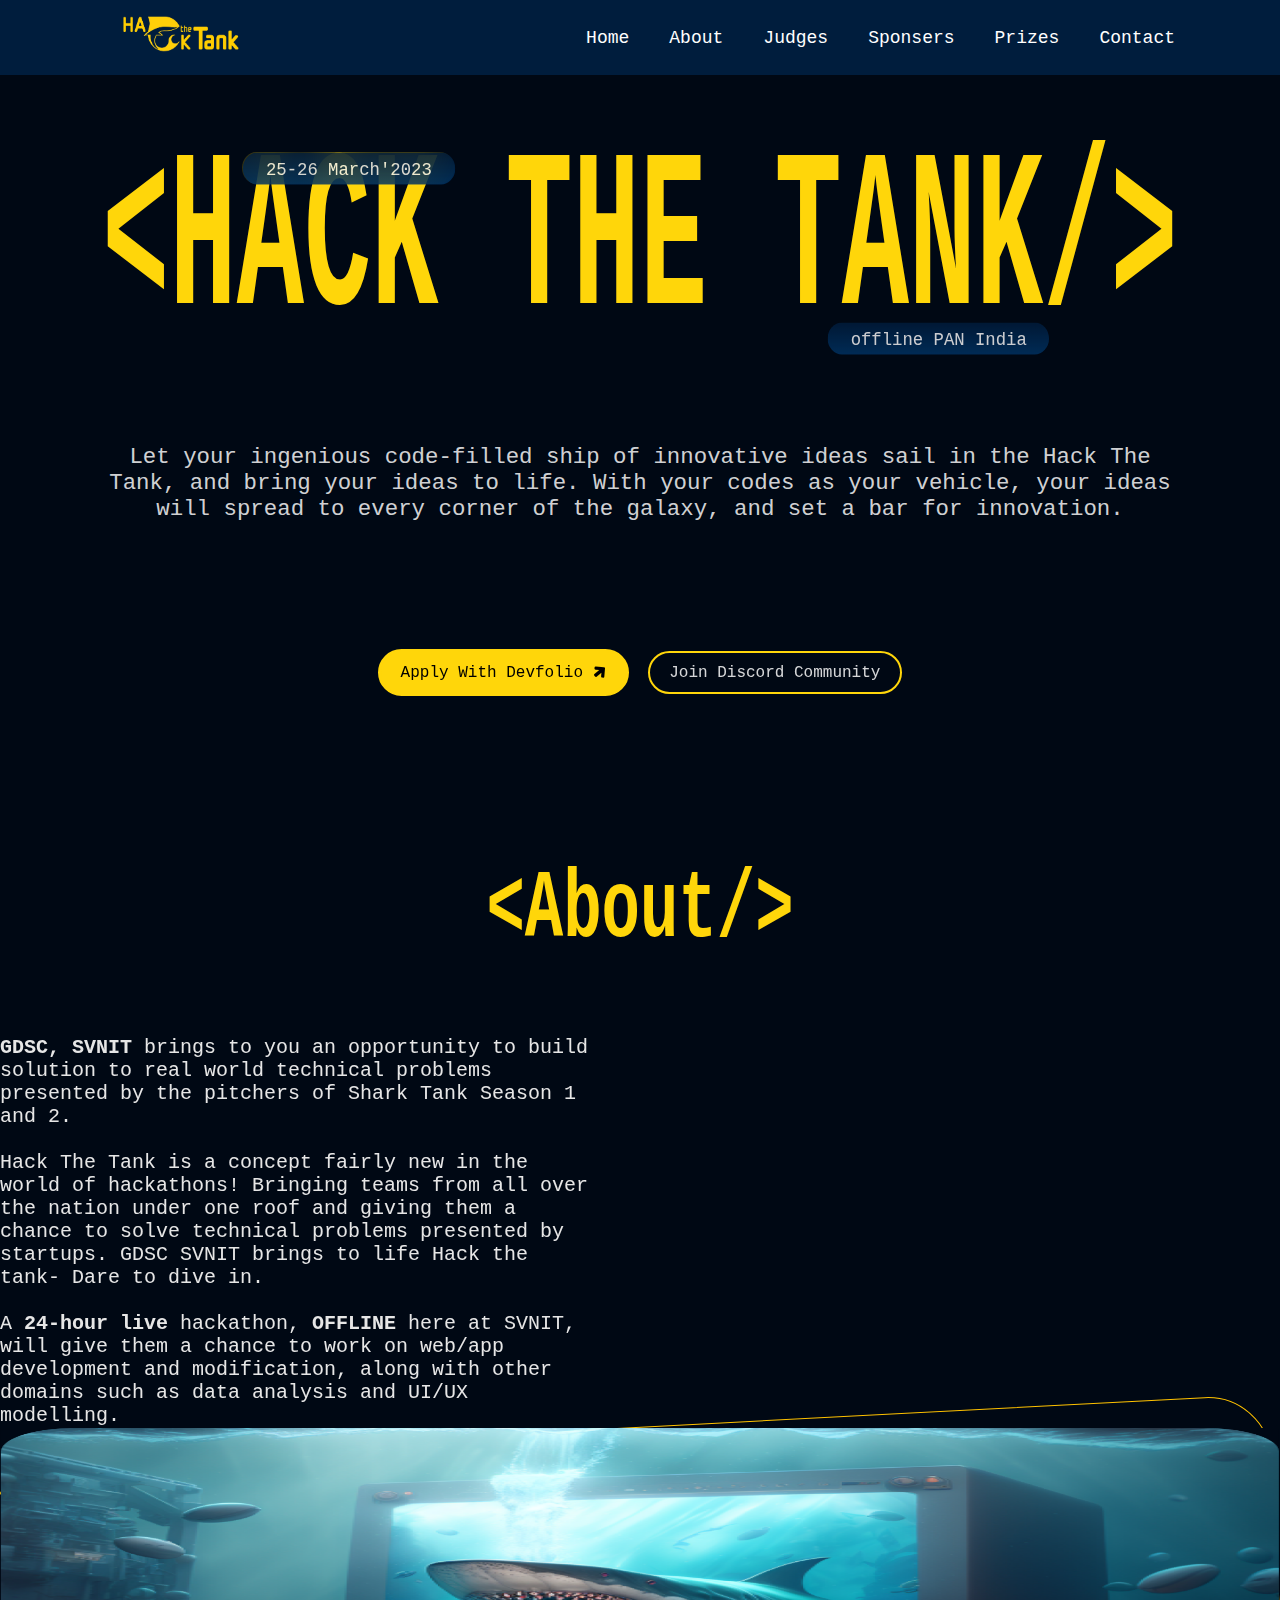
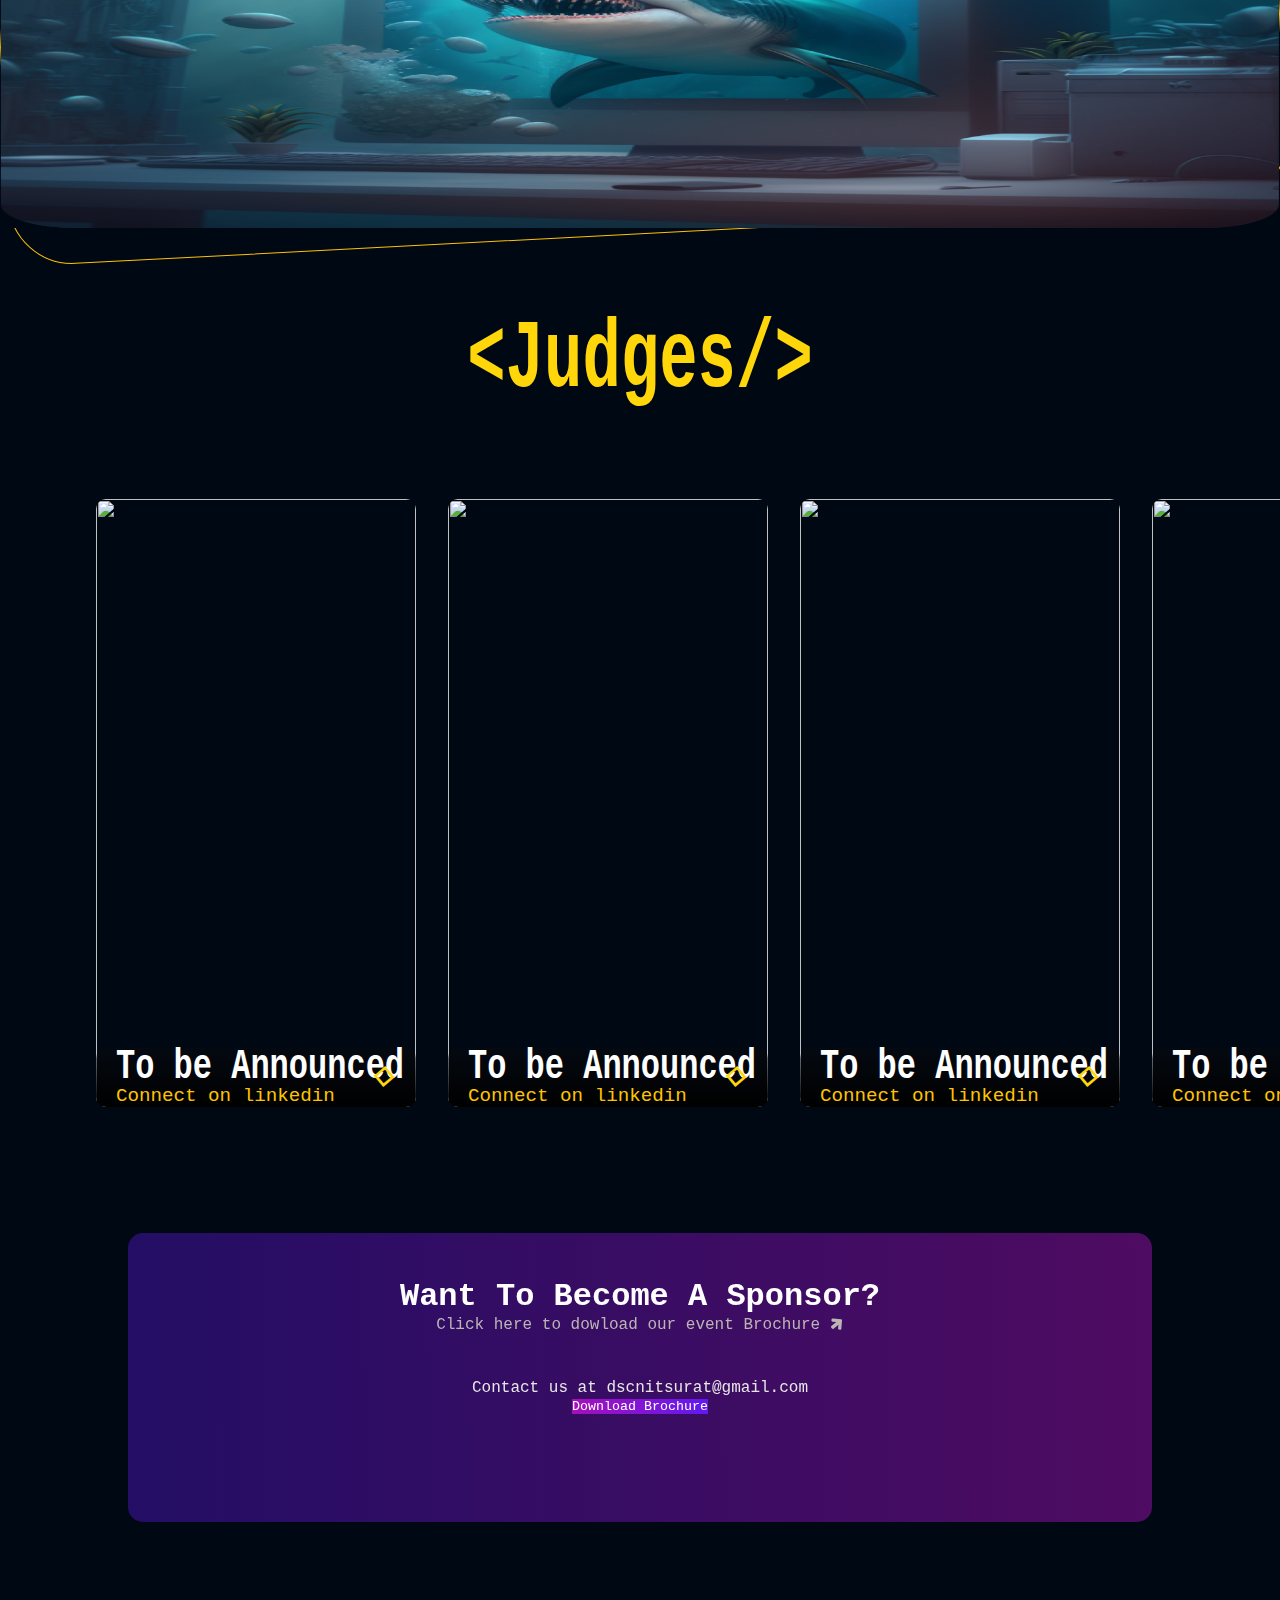
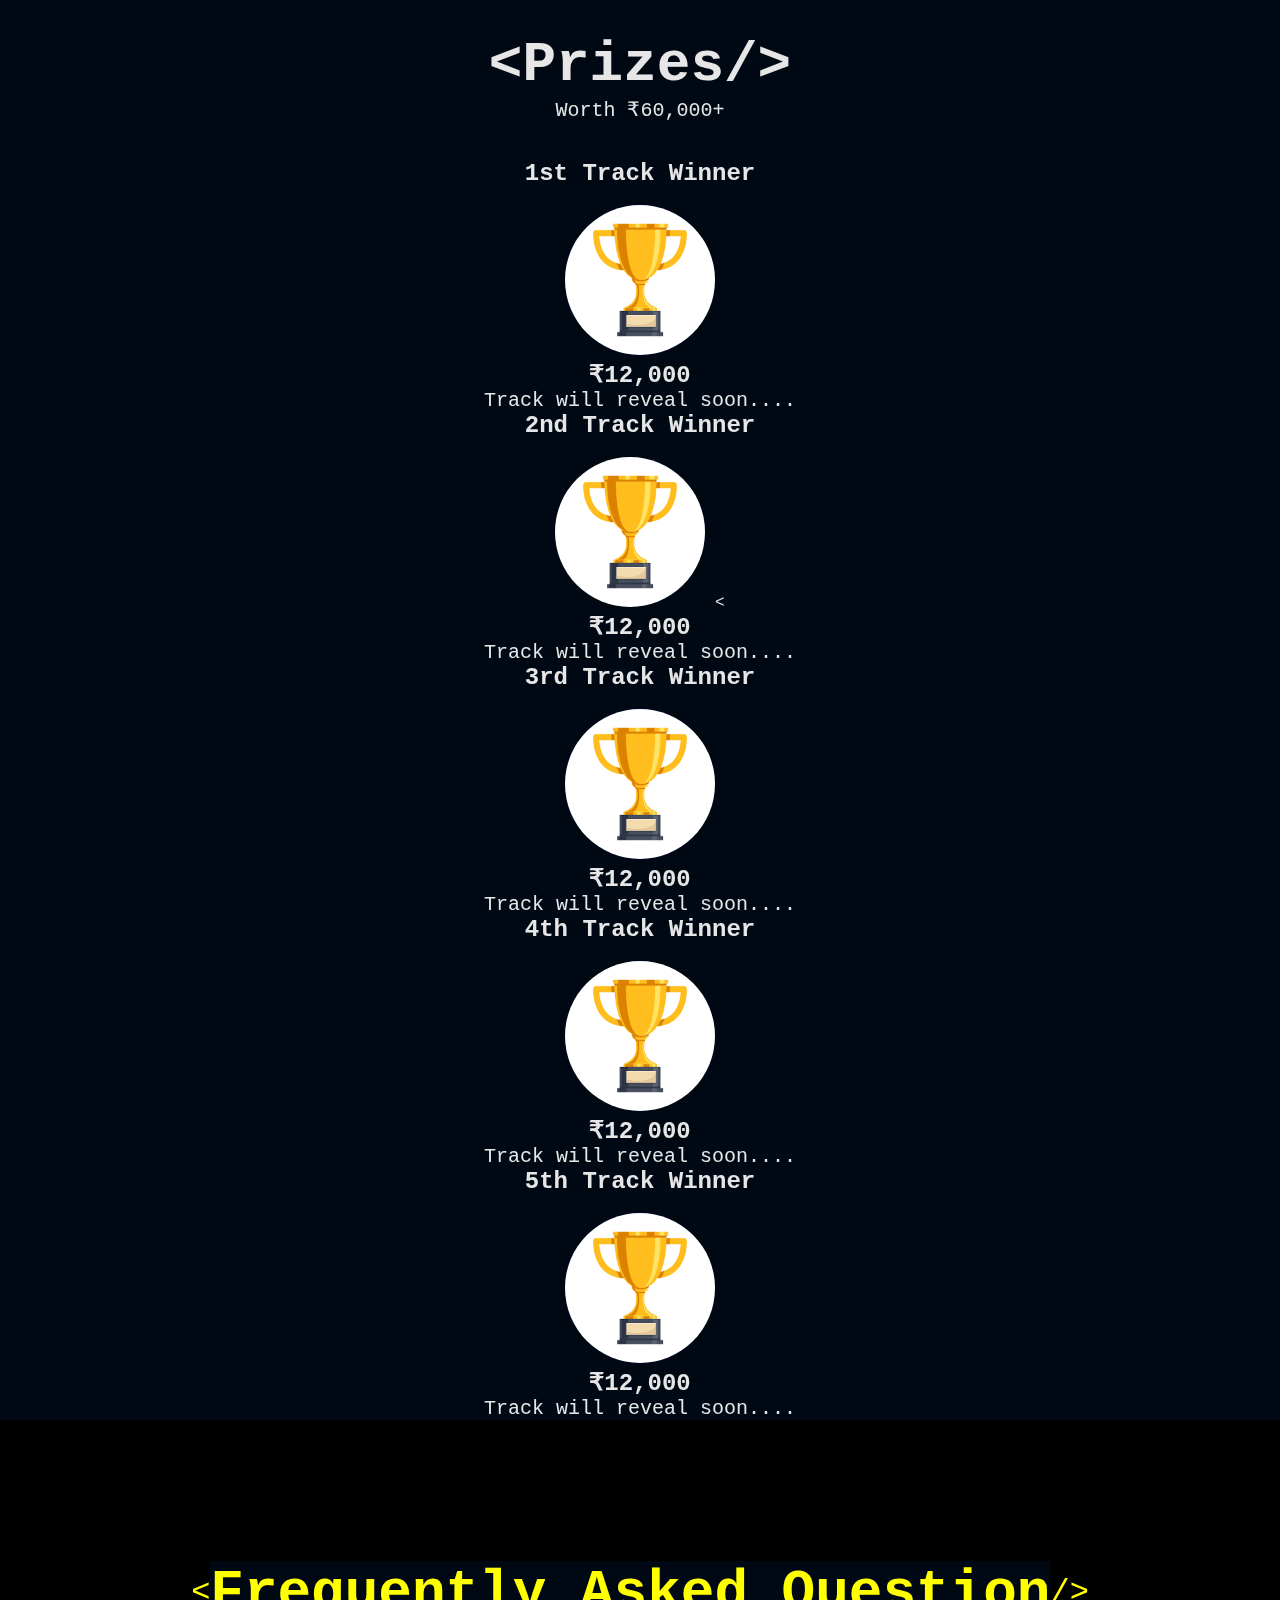
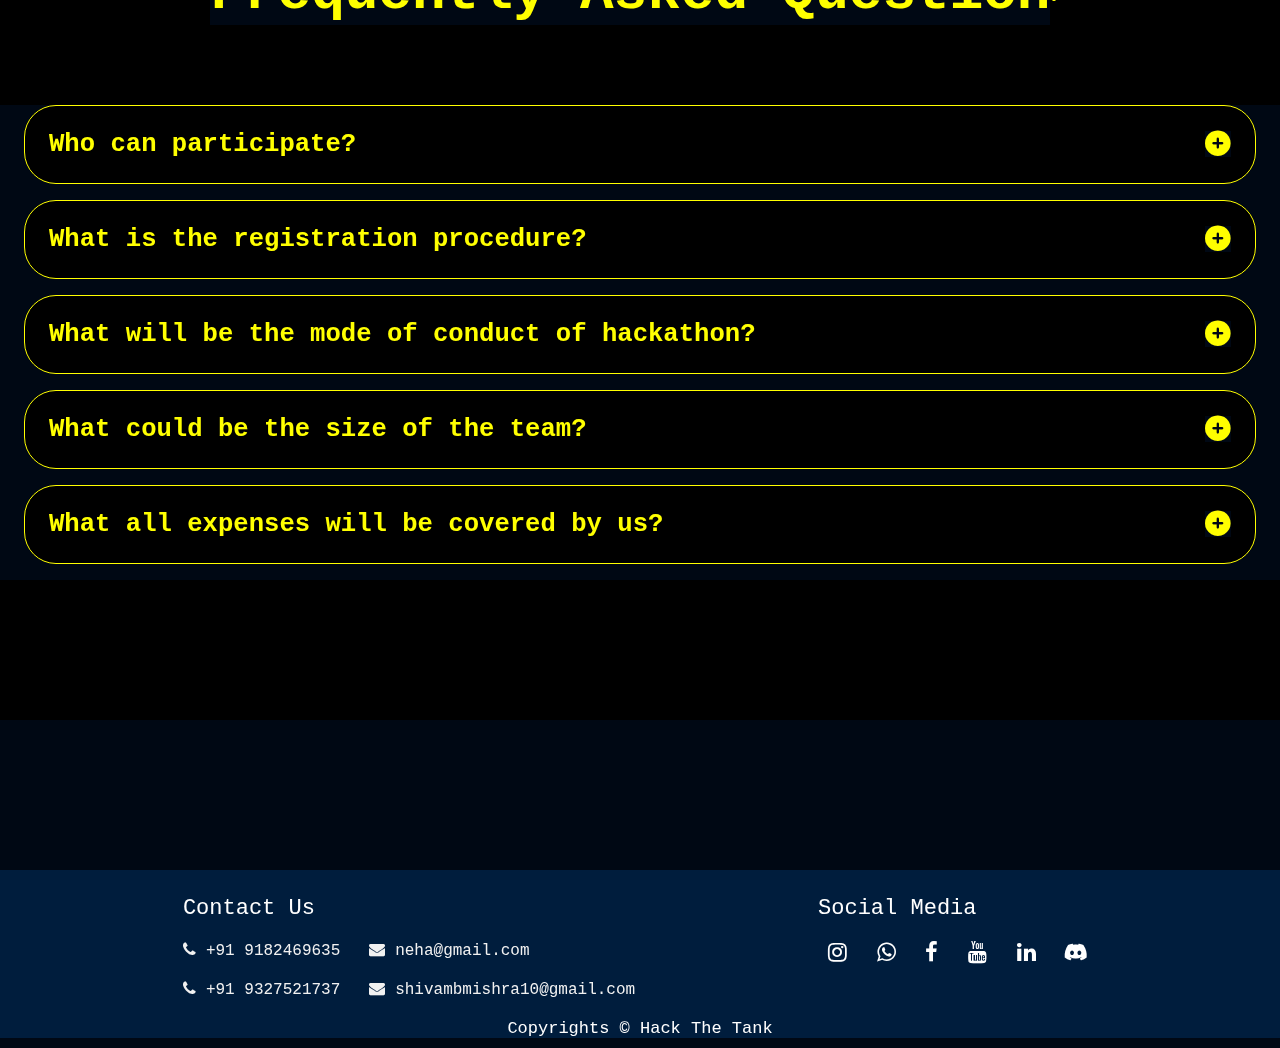
==== commit c15638c8: "updated" ====
--- a/index.html
+++ b/index.html
@@ -5,7 +5,26 @@
     <meta charset="UTF-8">
     <meta http-equiv="X-UA-Compatible" content="IE=edge">
     <meta name="viewport" content="width=device-width, initial-scale=1.0">
-    <title>Hack the Tank</title>
+    <title>Hack The Tank</title>
+    <link rel="apple-touch-icon" sizes="180x180" href="/apple-touch-icon.png">
+    <link rel="icon" type="image/png" sizes="32x32" href="/favicon-32x32.png">
+    <link rel="icon" type="image/png" sizes="16x16" href="/favicon-16x16.png">
+    <link rel="manifest" href="/site.webmanifest">
+    <link rel="icon" href="images/LOG.png" type="image/icon type">
+    <!--    font-->
+    <link rel="preconnect" href="https://fonts.googleapis.com">
+    <link rel="preconnect" href="https://fonts.gstatic.com" crossorigin>
+    <link href="https://fonts.googleapis.com/css2?family=Varela+Round&display=swap" rel="stylesheet">
+    <link rel="preconnect" href="https://fonts.gstatic.com" crossorigin>
+    <link href="https://fonts.googleapis.com/css2?family=Dosis:wght@800&display=swap" rel="stylesheet">
+    <link
+            rel="stylesheet"
+            href="https://fonts.googleapis.com/css?family=Roboto:300,400,500,700&display=swap"
+    />
+    <link
+            rel="stylesheet"
+            href="https://fonts.googleapis.com/icon?family=Material+Icons"
+    />
     <link rel="preconnect" href="https://fonts.gstatic.com" crossorigin>
     <link href="https://fonts.googleapis.com/css2?family=Montserrat:wght@100;400;900&family=Ubuntu&display=swap"
         rel="stylesheet">
@@ -93,7 +112,7 @@
                         a chance to solve technical problems presented by startups. GDSC SVNIT brings to life Hack the tank- Dare to dive in.
                         <br>
                         <br>
-                        A <B>30-hour live</B> hackathon, <B>OFFLINE</B> here at SVNIT, will give them a chance to work on web/app development and modification, along
+                        A <B>24-hour live</B> hackathon, <B>OFFLINE</B> here at SVNIT, will give them a chance to work on web/app development and modification, along
                         with other domains such as data analysis and UI/UX modelling.
 
 
